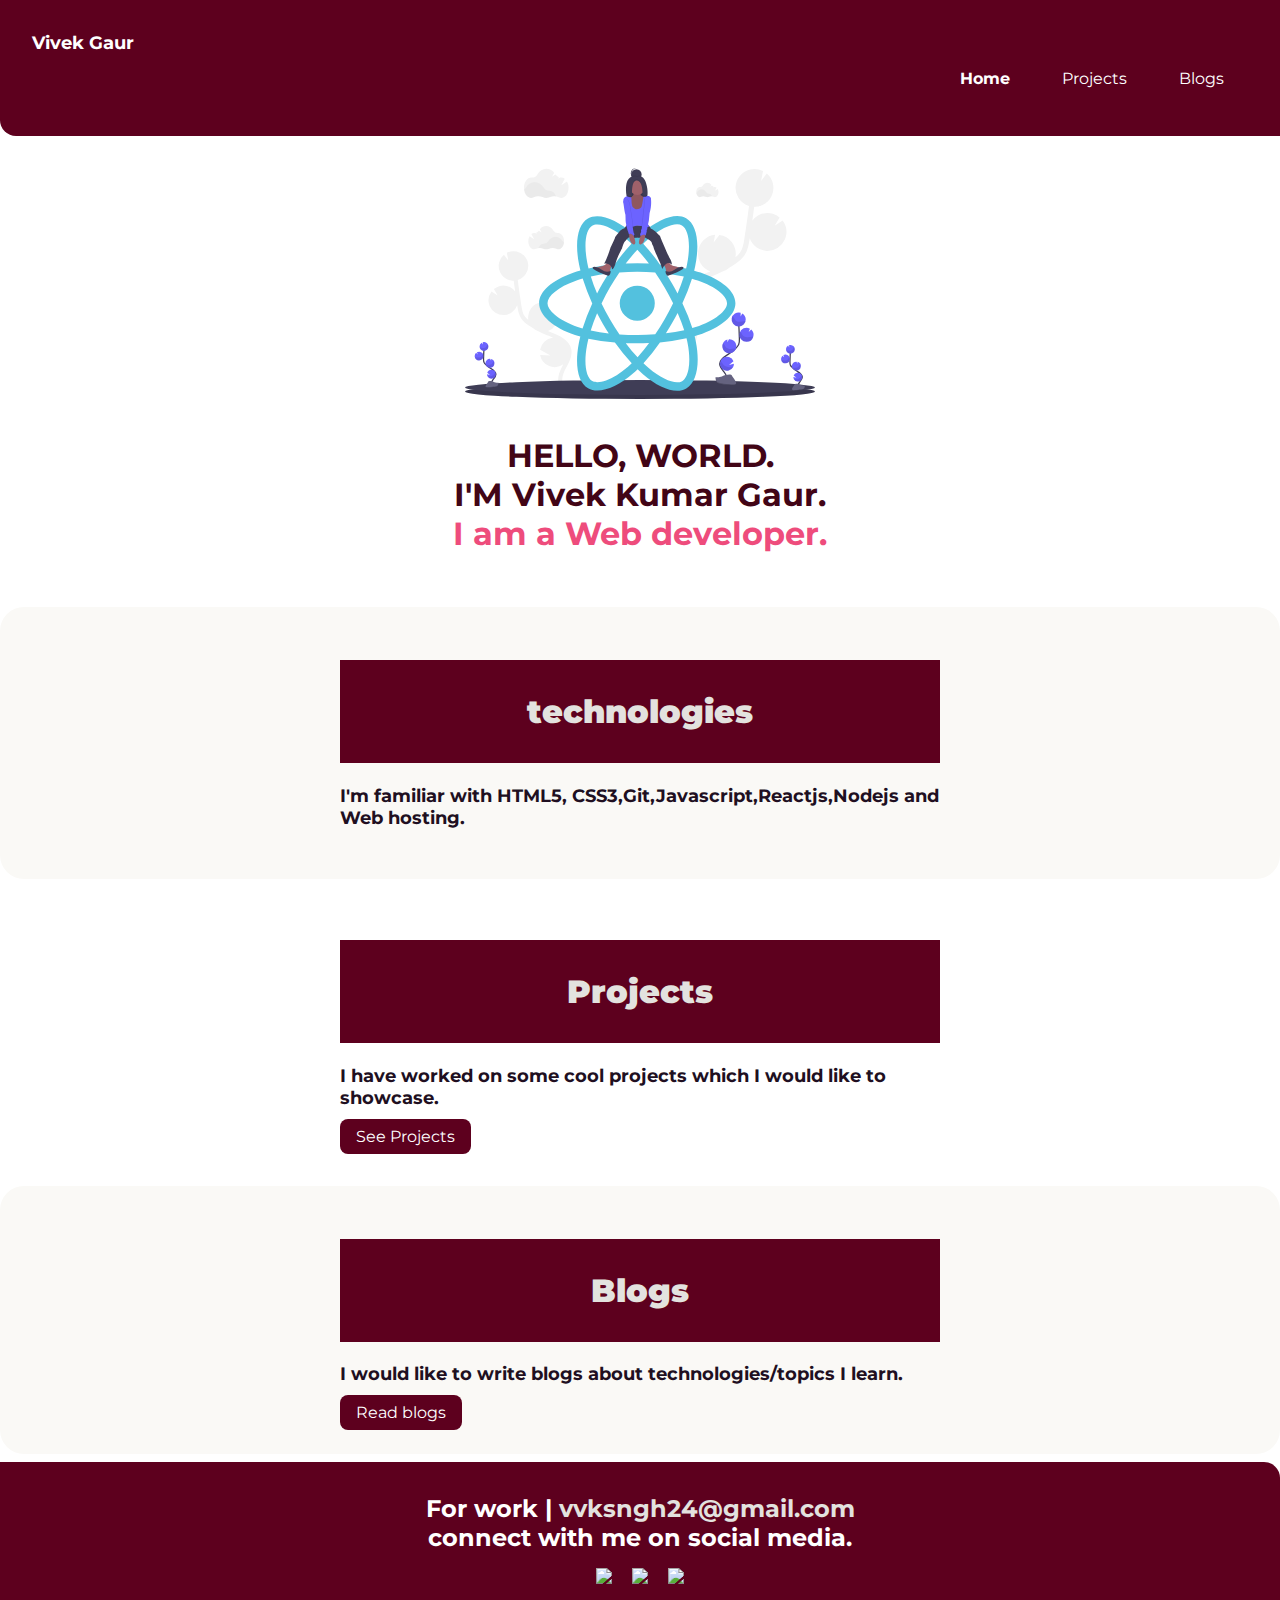
==== index.html @ 09b6e8eb "pushing initial code" ====
<!DOCTYPE html>
<html lang="en">

<head>
   <meta charset="UTF-8">
   <meta http-equiv="X-UA-Compatible" content="IE=edge">
   <meta name="viewport" content="width=device-width, initial-scale=1.0">
   <title> Vivek Gaur</title>
   <link href="/styles.css" rel="stylesheet" />
</head>

<body>
   <nav class="navigation container">
      <div class="nav-brand">Vivek Gaur</div>
      <ul class="list-non-bullet 
      nav-pills">
         <li class="list-item-inline">
            <a href="/" class="link link-active">Home</a>
         </li>
         <li class="list-item-inline">
            <a href="/projects.html" class="link">Projects</a>
         </li>
         <li class="list-item-inline">
            <a href="/blogs.html" class="link">Blogs</a>
         </li>
      </ul>
   </nav>

   <header class="hero">
   <img class="hero-img" src="./images/hero.svg" />
   <h1 class="hero-heading">HELLO, WORLD. <br>I'M Vivek Kumar Gaur.<br><span class="heading-inverted">I am a Web developer.</span></h1>
   </header>

   <section class="section ow">
      <div class=" container container-center">
         <h1><strong>technologies</strong></h1>
         <p class="section-content">I'm familiar with HTML5, CSS3,Git,Javascript,Reactjs,Nodejs and Web hosting.</p>
      </div>
   </section>

   <section class="section">
      <div class=" container 
      container-center">
         <h1><strong>Projects</strong></h1>
         <p class="section-content">I have worked on some cool projects which I would like to showcase.</p>
         <a href="/projects.html" class="link 
   link-primary">See Projects</a>
       </div>
      </section>

      <section class="section ow">
         <div class="container container-center">
            <h1><strong>Blogs</strong></h1>
            <p class="section-content">I would like to write blogs about technologies/topics I learn.  </p>
      <a href="/blogs.html" class="link-primary link">Read blogs</a>
         </div>
      </section>

    
  <footer class="footer">
   <span class="footer-header">For work | <a href="mailto: vvksngh24@gmail.com" target="blank" style="text-decoration: none;  cursor: pointer; color: #E3E2DF;">vvksngh24@gmail.com</a>
   </span>
   <div class="footer-header">connect with me on social media.<br> 
      </div>
   <ul class="social-links
    list-non-bullet">
      <li class="list-item-inline">
         <a class="links" href="https://twitter.com/vivekgaurr" target="blank"><img src="https://img.icons8.com/ios-filled/50/000000/twitter.png"/></a>
      </li>
      <li  class="list-item-inline" >  
         <a class="links" href="https://www.linkedin.com/in/vivek-gaur-7076461a5/" target="blank"><img src="https://img.icons8.com/ios-filled/50/000000/linkedin.png"/></a> 
      </li>
      <li  class="list-item-inline" >  
         <a class="links" href="https://github.com/TheVivekGaur" target="blank"><img src="https://img.icons8.com/ios-filled/50/000000/github.png" /></a> 
      </li>
   </ul>
</footer>

   </body>

</html>
---- styles.css ----
@import url('https://fonts.googleapis.com/css2?family=Montserrat:wght@200&display=swap');


:root {
  --primary-color: #5D001E;
  --secondary-color:#E3E2DF;
  --tertiary-color:#EE4C7C;
}

body {
  font-family: 'Montserrat', sans-serif;
 margin:0px;
}


hr {
  margin: 2rem 0rem;
}

/* container */
.container {
  padding-left: 1rem;
  padding-right: 1rem;
}

.container-center {
  max-width: 600px;
  margin: auto;
}

/* links */
.link {
  box-sizing: border-box;
  text-decoration: none;
  padding: 0.5rem 1rem;
  /* margin-top: 1rem;
  margin-bottom: 1rem; */

}

.link-primary {
  background-color: var(--primary-color);
  border-radius: 0.5rem;
  color: white
}


.link-secondary {
  background-color: var(--primary-color);
  color: white;
  border-radius: 0.5rem;
  border: 1px solid var(--primary-color);
}

/* lists */

.non-bullet {
  list-style: none;
}

.list-item-inline {
  display: inline;
  padding: 0rem 0.5rem;
}

.navigation {
  background-color: var(--primary-color);
  color: white;
  padding: 2rem;
  border-bottom-left-radius: 1rem;
}

.navigation .nav-brand {
  font-weight: bold;
  font-size: 1.1rem;
}

.navigation .nav-pills {
  text-align: right;
}

.navigation .link {
  color: white;
}

.navigation .link-active {
  font-weight: bold;
}

/* header */

.hero {
  padding: 2rem;
}

.hero .hero-img {
  max-width: 350px;
  display: block;
  margin: auto;
}

.hero .hero-heading {
  padding-top: 1rem;
  text-align: center;
  font-size:xx-large;
  color:#420516;
  font-weight:bolder;
}

.hero .hero-heading .heading-inverted {
  color: var(--tertiary-color)
}

/* section */

.section{
  padding:2rem 1rem;
  margin-bottom: .5rem;
  border-radius: 1.5rem;
  
}
.section h1 {
  background-color: var(--primary-color);
  color: var(--secondary-color);
  text-align: center;
  padding: 2rem;
}

.ow{
  background-color:#FAF9F6;
}
.section p{
  font-size: 1.2rem;
}


.section .section-content{
color:#200F21;
font-weight: bolder;
font-size:large;
}

.showcase-blog {
  padding-bottom: 6rem;
}

.showcase-list {
  padding: 2rem;
  border-radius: 1rem;
  text-align: center;
  margin: 3rem auto;
}
.showcase-list h1 {
  margin: 0.5rem;
}

.showcase-list p {
  padding-bottom: 1rem;
}

.footer{
  background-color: var(--primary-color);
  padding: 2rem 1rem;
  text-align: center;
  color: white;
  border-top-right-radius: 1rem;
}

.footer .links{
  color: white;
}

.footer .footer-header{
  font-weight: bold;
  font-size: x-large;
}
.footer ul{
  padding-inline-start: 0px;
}
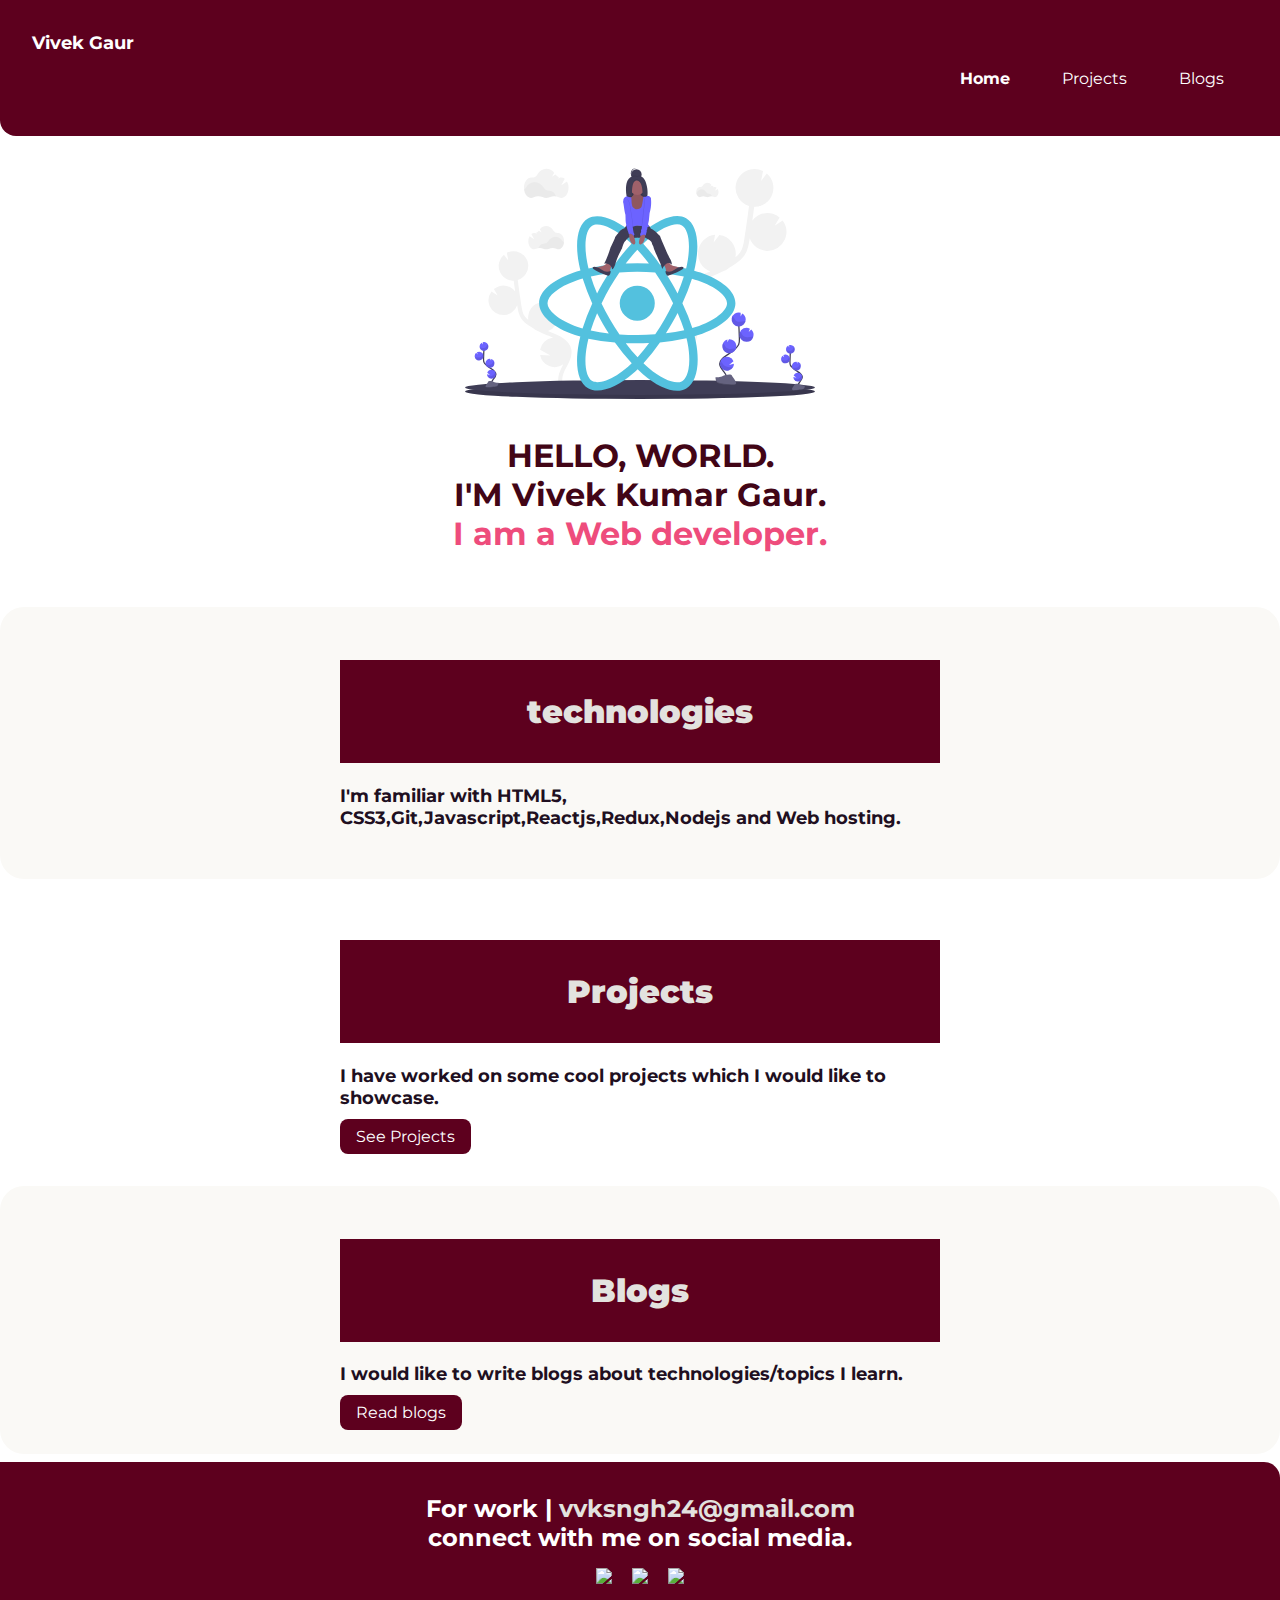
==== commit 1fae50d1: "refactor: adding some changes to heading" ====
--- a/index.html
+++ b/index.html
@@ -34,7 +34,7 @@
    <section class="section ow">
       <div class=" container container-center">
          <h1><strong>technologies</strong></h1>
-         <p class="section-content">I'm familiar with HTML5, CSS3,Git,Javascript,Reactjs,Nodejs and Web hosting.</p>
+         <p class="section-content">I'm familiar with HTML5, CSS3,Git,Javascript,Reactjs,Redux,Nodejs and Web hosting.</p>
       </div>
    </section>
 
